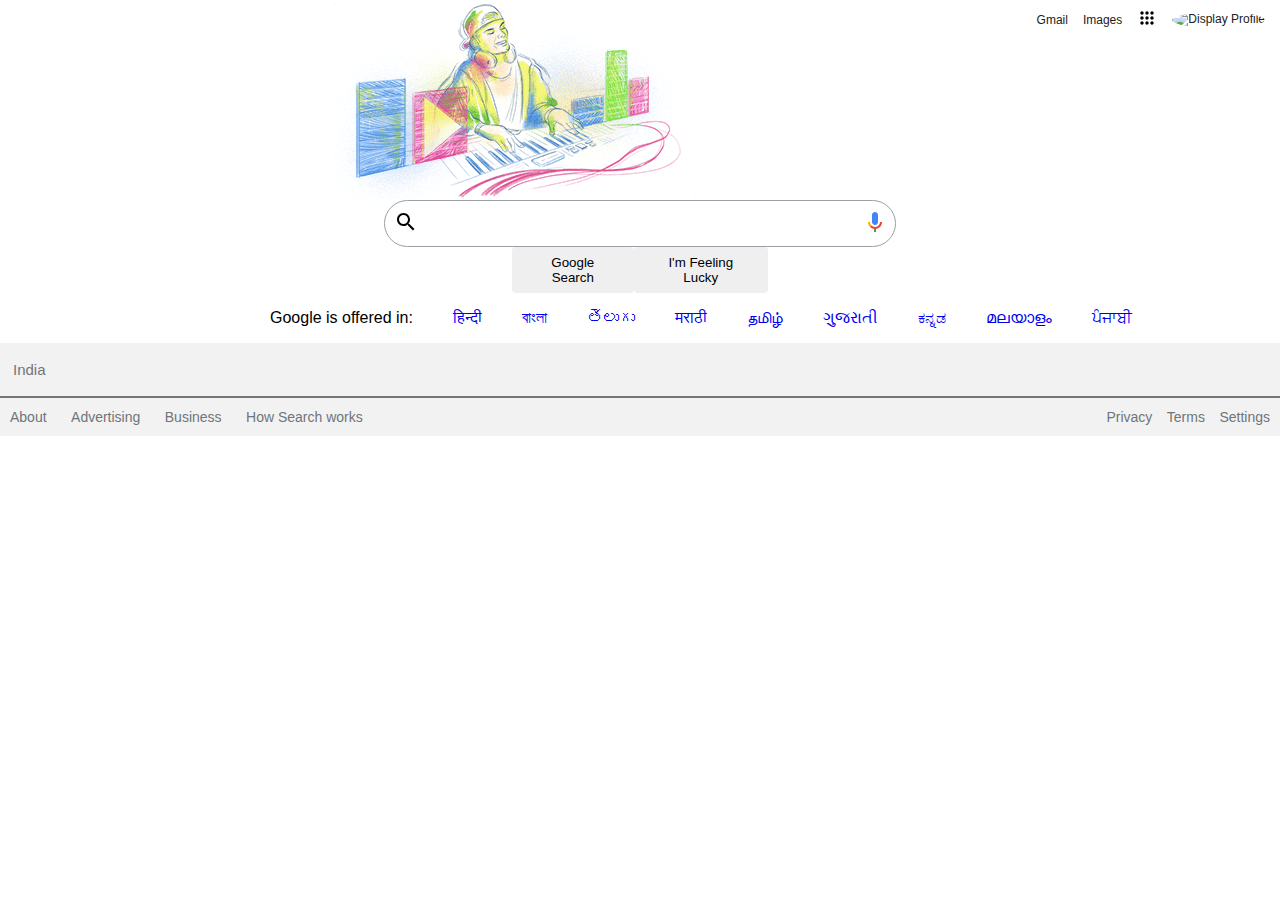
==== index.html @ cbd8e03e "1st commit" ====
<!DOCTYPE html>
<html>
   <head>
    <meta http-equiv="X-UA-Compatible" content="IE=edge">
    <meta name="viewport" content="width=device-width, initial-scale=1.0">
    <title>Google</title>
    <link href="css/style.css" rel="stylesheet" type="text/css" />
  </head>
  <body>
    <header class="header">
      <div class="nav-bar">
        <a href="#" class="hover">Gmail</a>
        <a href="#" class="hover">Images</a>
        <a href="#" class="apps-hover">
          <svg class="apps" focusable="false" viewBox="0 0 24 24" height="20" width="20"><path d="M6,8c1.1,0 2,-0.9 2,-2s-0.9,-2 -2,-2 -2,0.9 -2,2 0.9,2 2,2zM12,20c1.1,0 2,-0.9 2,-2s-0.9,-2 -2,-2 -2,0.9 -2,2 0.9,2 2,2zM6,20c1.1,0 2,-0.9 2,-2s-0.9,-2 -2,-2 -2,0.9 -2,2 0.9,2 2,2zM6,14c1.1,0 2,-0.9 2,-2s-0.9,-2 -2,-2 -2,0.9 -2,2 0.9,2 2,2zM12,14c1.1,0 2,-0.9 2,-2s-0.9,-2 -2,-2 -2,0.9 -2,2 0.9,2 2,2zM16,6c0,1.1 0.9,2 2,2s2,-0.9 2,-2 -0.9,-2 -2,-2 -2,0.9 -2,2zM12,8c1.1,0 2,-0.9 2,-2s-0.9,-2 -2,-2 -2,0.9 -2,2 0.9,2 2,2zM18,14c1.1,0 2,-0.9 2,-2s-0.9,-2 -2,-2 -2,0.9 -2,2 0.9,2 2,2zM18,20c1.1,0 2,-0.9 2,-2s-0.9,-2 -2,-2 -2,0.9 -2,2 0.9,2 2,2z"></path></svg>
        </a>
        <a href="#" class="logo-hover"> 
          <img src="img/display_profile.jpg" alt="Display Profile"class="logo" height="25" width="25" />
        </a>
      </div>
    </header> 
    

   <div class="mid-section">
     <div class="top">
       <div class="main">
          <img  src="img/music.png" alt="">
       </div>
      </div>
      <div class="bottom">  
          <div class="searchbar" style="padding: 7px 7px;">
            <img id="search" src="img/search.svg" alt="">
            <img id="mic" src="img/voice_search.svg" alt="">
          </div>
          <div class="text-bottom">
            <button>Google Search</button>
            <button>I'm Feeling Lucky</button>
          </div>
          <div class="languages-width">
            <div class="languages">
              <p> Google is offered in: </p>
                <ul><a href="#"> हिन्दी </a></ul>
                <ul><a href="#"> বাংলা </a></ul>
                <ul><a href="#"> తెలుగు </a></ul>
                <ul><a href="#"> मराठी </a></ul>
                <ul><a href="#"> தமிழ் </a></ul>
                <ul><a href="#"> ગુજરાતી </a></ul>
                <ul><a href="#"> ಕನ್ನಡ </a></ul>
                <ul><a href="#"> മലയാളം </a></ul>
                <ul><a href="#"> ਪੰਜਾਬੀ </a></ul>
            </div>
          </div>
      </div>
   </div>

<footer class="footer">
  <div class="footer-top">
    <p>India</p>
  </div>

  <div class="footer-bottom">
  <div class="footer-bottom-left">
   <a href="">About</a>
   <a href="">Advertising</a>
   <a href="">Business</a>
   <a href="">How Search works</a>
  </div> 

  <div class="footer-bottom-right">
   <a href="">Privacy</a>
   <a href="">Terms</a>
   <a href="">Settings</a>
  </div>  
</div>
</footer>
   
    <script src="script.js"></script>
  </body>
</html>
---- css/style.css ----
* {
  box-sizing: border-box;
}

body {
  margin: 0;
  font-family: Roboto, Arial, Helvetica, sans-serif;
}

.header {
  display: block;
}

.nav-bar {
  display: flex;
  justify-content: space-between;
  align-items: center;
  margin-top: 0.5rem;
  float: right;
  font-size: 12px;
}

.nav-bar a {
  margin-right: 15px;
  color: #212121;
}

a {
  text-decoration: none;
}

.hover:hover {
  text-decoration: underline;
}

.logo {
  border-radius: 50%;
}

.apps-hover:hover {
  background-color: #dadada;
  border-radius: 50%;
  padding: 2px;
  align-content: center;
}

.logo-hover:hover {
  background-color: #dadada;
  border-radius: 50%;
  padding: 1px;
  align-content: center;
}

.mid-section .main img {
  display: block;
  margin: auto;
}

.mid-section .searchbar {
  border: 0.5px solid #9aa0a6;
  border-radius: 25px;
  width: 40%;
  align-items: center;
  justify-content: center;
  margin: auto;
}

.searchbar img {
  padding: 1.5px 1.5px;
}

.mid-section #mic {
  float: left;
}

.mid-section #mic {
  float: right;
}

.text-bottom {
  display: flex;
  justify-content: space-between;
  align-items: center;
}

.languages-width {
  display: flex;
  margin-left: 30vh;
  width: 80%;
  align-items: center;
}

.languages {
  text-decoration: none;
  display: flex;
  margin-right: 2px;
}

.languages a:hover {
  text-decoration: underline;
}

.text-bottom button {
  padding: 8px 21px 8px 21px;
  border: none;
  border-radius: 4px;
  align-content: center;
  align-items: center;
  justify-content: space-around;
  margin: auto;
}

.bottom .text-bottom {
  margin-top: 50px;
  width: 20%;
  margin: auto;
}

.footer {
  margin-bottom: 0;
}

.footer-top {
  margin-bottom: 0;
  color: #70757a;
  background-color: #f2f2f2;
  padding: 3px;
}

.footer-top p {
  margin-left: 10px;
  font-size: 15px;
}

.footer-bottom {
  display: flex;
  justify-content: space-between;
  color: #70757a;
  background-color: #f2f2f2;
  border-top: 2px solid;
  padding: 10px 0px;
}

.footer-bottom-left {
  float: left;
}

.footer-bottom-left a {
  margin-left: 10px;
  margin-right: 10px;
  text-decoration: none;
  color: #70757a;
  font-size: 14px;
}

.footer-bottom-right {
  float: right;
  margin-left: 10px;
}

.footer-bottom-right a {
  margin-right: 10px;
  text-decoration: none;
  color: #70757a;
  font-size: 14px;
}
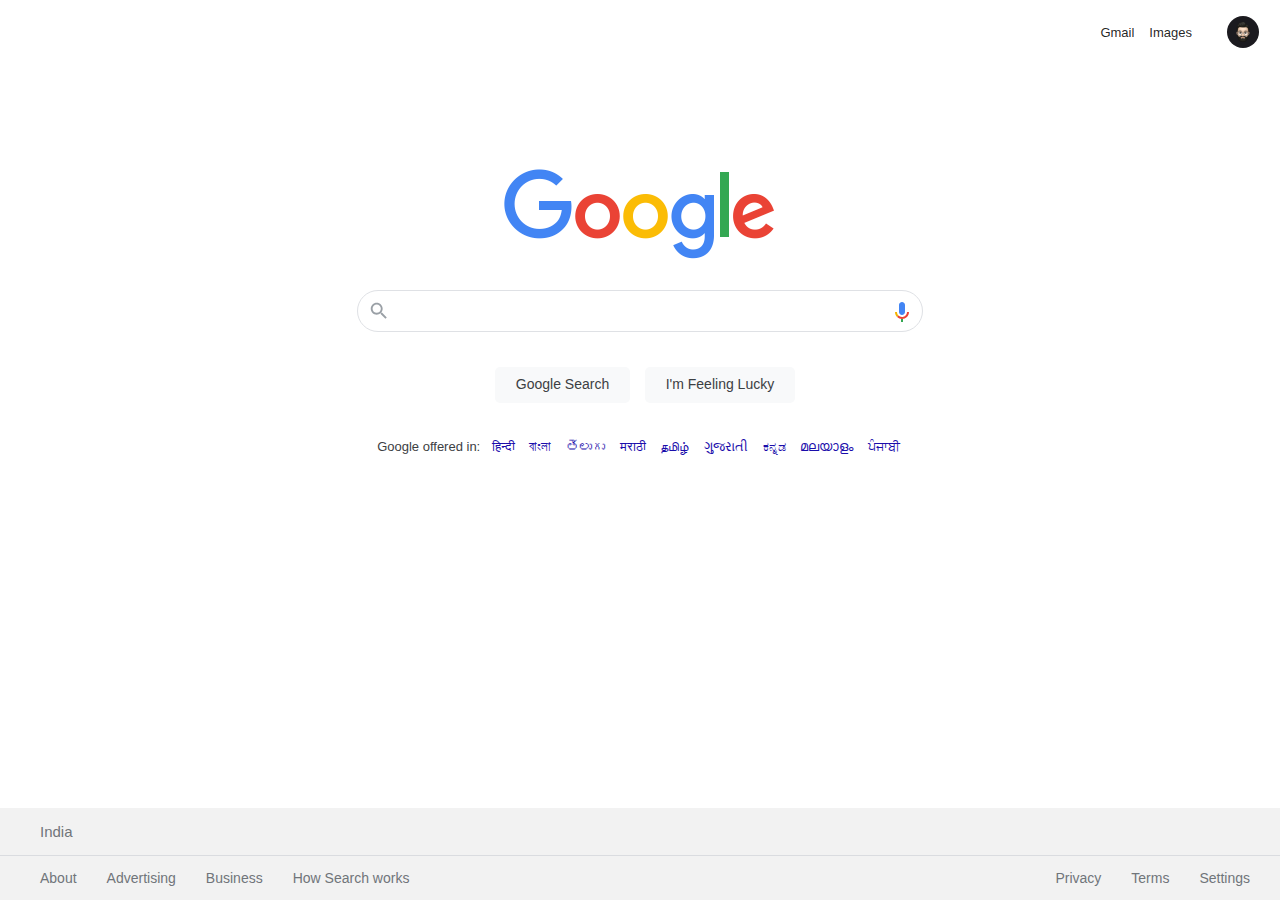
==== commit f809b0c0: "completed" ====
--- a/index.html
+++ b/index.html
@@ -1,81 +1,81 @@
 <!DOCTYPE html>
-<html>
-   <head>
-    <meta http-equiv="X-UA-Compatible" content="IE=edge">
-    <meta name="viewport" content="width=device-width, initial-scale=1.0">
-    <title>Google</title>
-    <link href="css/style.css" rel="stylesheet" type="text/css" />
-  </head>
-  <body>
-    <header class="header">
-      <div class="nav-bar">
-        <a href="#" class="hover">Gmail</a>
-        <a href="#" class="hover">Images</a>
-        <a href="#" class="apps-hover">
-          <svg class="apps" focusable="false" viewBox="0 0 24 24" height="20" width="20"><path d="M6,8c1.1,0 2,-0.9 2,-2s-0.9,-2 -2,-2 -2,0.9 -2,2 0.9,2 2,2zM12,20c1.1,0 2,-0.9 2,-2s-0.9,-2 -2,-2 -2,0.9 -2,2 0.9,2 2,2zM6,20c1.1,0 2,-0.9 2,-2s-0.9,-2 -2,-2 -2,0.9 -2,2 0.9,2 2,2zM6,14c1.1,0 2,-0.9 2,-2s-0.9,-2 -2,-2 -2,0.9 -2,2 0.9,2 2,2zM12,14c1.1,0 2,-0.9 2,-2s-0.9,-2 -2,-2 -2,0.9 -2,2 0.9,2 2,2zM16,6c0,1.1 0.9,2 2,2s2,-0.9 2,-2 -0.9,-2 -2,-2 -2,0.9 -2,2zM12,8c1.1,0 2,-0.9 2,-2s-0.9,-2 -2,-2 -2,0.9 -2,2 0.9,2 2,2zM18,14c1.1,0 2,-0.9 2,-2s-0.9,-2 -2,-2 -2,0.9 -2,2 0.9,2 2,2zM18,20c1.1,0 2,-0.9 2,-2s-0.9,-2 -2,-2 -2,0.9 -2,2 0.9,2 2,2z"></path></svg>
-        </a>
-        <a href="#" class="logo-hover"> 
-          <img src="img/display_profile.jpg" alt="Display Profile"class="logo" height="25" width="25" />
-        </a>
-      </div>
-    </header> 
+<html lang="en">
+<head>
+  <meta charset="UTF-8">
+  <meta name="viewport" content="width=device-width, initial-scale=1.0">
+  <title>Google</title>
+  <link href="https://fonts.googleapis.com/css2?family=Roboto:wght@400;700&display=swap" rel="stylesheet">
+  <link rel="stylesheet" href="style.css">
+  <link rel="icon" href="img/logo.png" type="image/x-icon">
+</head>
+<body>
+  <header class="header">
+        <div class="nav-bar">
+              <a href="#" class=""> Gmail </a>
+              <a href="#" class=""> Images </a>
+              <a href="#" class="a-profile"> <img src="./img/dp.jpeg" class="profile" id="dp"> </a>
+        </div>     
+  </header>
+
+  <div class="main-section">
+    <div class="main-logo">
+      <img src="img/google.png" alt="Google">
+    </div>
+    <div class="search-button">
+      <img src="img/search.svg">
+      <input type="search">
+      <img src="img/voice_search.svg">
+    </div>
+
+    <div class="buttons">
+      <button class="google-search">Google Search</button>
+      <button class="feeling-lucky">I'm Feeling Lucky</button>
+    </div>
     
-
-   <div class="mid-section">
-     <div class="top">
-       <div class="main">
-          <img  src="img/music.png" alt="">
-       </div>
-      </div>
-      <div class="bottom">  
-          <div class="searchbar" style="padding: 7px 7px;">
-            <img id="search" src="img/search.svg" alt="">
-            <img id="mic" src="img/voice_search.svg" alt="">
-          </div>
-          <div class="text-bottom">
-            <button>Google Search</button>
-            <button>I'm Feeling Lucky</button>
-          </div>
-          <div class="languages-width">
-            <div class="languages">
-              <p> Google is offered in: </p>
-                <ul><a href="#"> हिन्दी </a></ul>
-                <ul><a href="#"> বাংলা </a></ul>
-                <ul><a href="#"> తెలుగు </a></ul>
-                <ul><a href="#"> मराठी </a></ul>
-                <ul><a href="#"> தமிழ் </a></ul>
-                <ul><a href="#"> ગુજરાતી </a></ul>
-                <ul><a href="#"> ಕನ್ನಡ </a></ul>
-                <ul><a href="#"> മലയാളം </a></ul>
-                <ul><a href="#"> ਪੰਜਾਬੀ </a></ul>
-            </div>
-          </div>
-      </div>
-   </div>
-
-<footer class="footer">
-  <div class="footer-top">
-    <p>India</p>
+    <div class="languages">
+      <p> 
+        Google offered in:
+      <a href="#"> हिन्दी </a>
+      <a href="#"> বাংলা </a>
+      <a href="#">తెలుగు </a>
+      <a href="#"> मराठी </a>
+      <a href="#"> தமிழ் </a>
+      <a href="#"> ગુજરાતી </a>
+      <a href="#"> ಕನ್ನಡ </a>
+      <a href="#"> മലയാളം </a>
+      <a href="#"> ਪੰਜਾਬੀ </a>
+    </p>
+    </div>
   </div>
 
-  <div class="footer-bottom">
-  <div class="footer-bottom-left">
-   <a href="">About</a>
-   <a href="">Advertising</a>
-   <a href="">Business</a>
-   <a href="">How Search works</a>
-  </div> 
+  <footer class="footer">
+    <div class="footer-top">
+      <ul> 
+        <li>
+          India 
+        </li>
+      </ul>
+      
+    </div>
+    <div class="footer-bottom">
+      <div class="footer-bottom-left">
+        <ul>
+          <li><a href="#">About</a></li>
+          <li><a href="#">Advertising</a></li>
+          <li><a href="#">Business</a></li>
+          <li><a href="#">How Search works</a></li>
+        </ul>
+      </div>
+      <div class="footer-bottom-right">
+        <ul>
+          <li><a href="#">Privacy</a></li>
+          <li><a href="#">Terms</a></li>
+          <li><a href="#">Settings</a></li>
+        </ul>
+      </div>
+    </div>
+  </footer>
 
-  <div class="footer-bottom-right">
-   <a href="">Privacy</a>
-   <a href="">Terms</a>
-   <a href="">Settings</a>
-  </div>  
-</div>
-</footer>
-   
-    <script src="script.js"></script>
-  </body>
-</html>
-
-
+  
+</body>
+</html>--- a/style.css
+++ b/style.css
@@ -0,0 +1,200 @@
+* {
+  box-sizing: border-box;
+}
+
+body {
+  margin: 0;
+  padding: 0;
+  font-family: Arial, sans-serif;
+}
+
+.header {
+  display: inline-block;
+  flex-grow: 1;
+  width: 100%;
+  padding: 6px;
+  /* background-color: grey; */
+}
+
+.nav-bar {
+  display: flex;
+  justify-content: flex-end;
+  align-items: center;
+}
+
+.nav-bar a {
+  margin-left: 10px;
+  margin-right: 5px;
+  margin-top: 10px;
+}
+
+.nav-bar img {
+  margin-left: 20px;
+  margin-right: 10px;
+}
+
+.profile {
+  display: block;
+  height: 32px;
+  width: 32px;
+  border-radius: 50%;
+}
+
+.header a {
+  text-decoration: none;
+  color: rgba(0, 0, 0, 0.87);
+  font-size: 13px;
+}
+
+.nav-bar a:hover {
+  text-decoration: underline;
+}
+
+.profile:hover {
+  box-shadow: rgba(143, 143, 143, 0.8) 0px 0px 12px;
+}
+
+.main-section {
+  display: flex;
+  flex-direction: column;
+  text-align: center;
+  align-items: center;
+}
+
+.main-logo {
+  margin-top: 115px;
+}
+
+.search-button {
+  margin-top: 25px;
+  padding: 10px;
+  border: 1px solid #dfe1e5;
+  border-radius: 30px;
+  display: flex;
+  justify-content: center;
+  align-items: center;
+  width: 15cm;
+  height: 1.1cm;
+}
+
+.search-button input {
+  width: 500px;
+  height: 25px;
+  margin-left: 6px;
+  margin-right: 6px;
+  border: none;
+  padding: 0;
+  color: rgba(0, 0, 0, 0.87);
+  word-wrap: break-word;
+  outline: none;
+  font-size: 16px;
+  caret-color: #70757a;
+}
+
+.buttons {
+  margin-top: 30px;
+  padding-top: 5px;
+  padding-bottom: 5px;
+}
+
+.buttons button {
+  border: 1px solid transparent;
+  border-radius: 5px;
+  padding: 8px 20px 10px 20px;
+  margin-left: 10px;
+  background-color: #f8f9fa;
+  color: #3c4043;
+  font-size: 14px;
+  cursor: pointer;
+}
+
+.buttons button:hover {
+  box-shadow: 0 1px 1px rgb(0 0 0 / 10%);
+  background-color: #f8f9fa;
+  border: 1px solid #dadce0;
+  color: #202124;
+}
+
+.languages {
+  margin-top: 18px;
+  display: block;
+  text-align: center;
+}
+
+.languages p {
+  color: #3c4043;
+  font-size: 13px;
+}
+
+.languages a {
+  color: #1a0dab;
+  margin-left: 5px;
+  font-size: 13px;
+  padding: 0px 3px;
+  text-decoration: none;
+}
+
+.languages a:hover {
+  text-decoration: underline;
+}
+
+.footer {
+  position: absolute;
+  bottom: 0;
+  width: 100%;
+  background-color: #f2f2f2;
+}
+
+.footer ul {
+  list-style: none;
+  color: #70757a;
+}
+
+.footer-top {
+  font-size: 15px;
+  border-bottom: 1px solid #dadce0;
+}
+
+.footer-bottom {
+  display: flex;
+  justify-content: space-between;
+  font-size: 14px;
+}
+
+.footer-bottom a {
+  text-decoration: none;
+  color: #70757a;
+}
+
+.footer-bottom a:hover {
+  text-decoration: underline;
+}
+
+.footer-bottom-left ul {
+  display: flex;
+  flex-direction: row;
+}
+
+.footer-bottom-left a {
+  margin-right: 30px;
+}
+
+.footer-bottom-right a {
+  margin-left: 30px;
+}
+
+.footer-bottom-right {
+  margin-right: 30px;
+}
+
+.footer-bottom-right ul {
+  display: flex;
+  flex-direction: row;
+}
+
+input[type="search"]::-webkit-search-decoration,
+input[type="search"]::-webkit-search-cancel-button,
+input[type="search"]::-webkit-search-results-button,
+input[type="search"]::-webkit-search-results-decoration {
+  display: none;
+}
